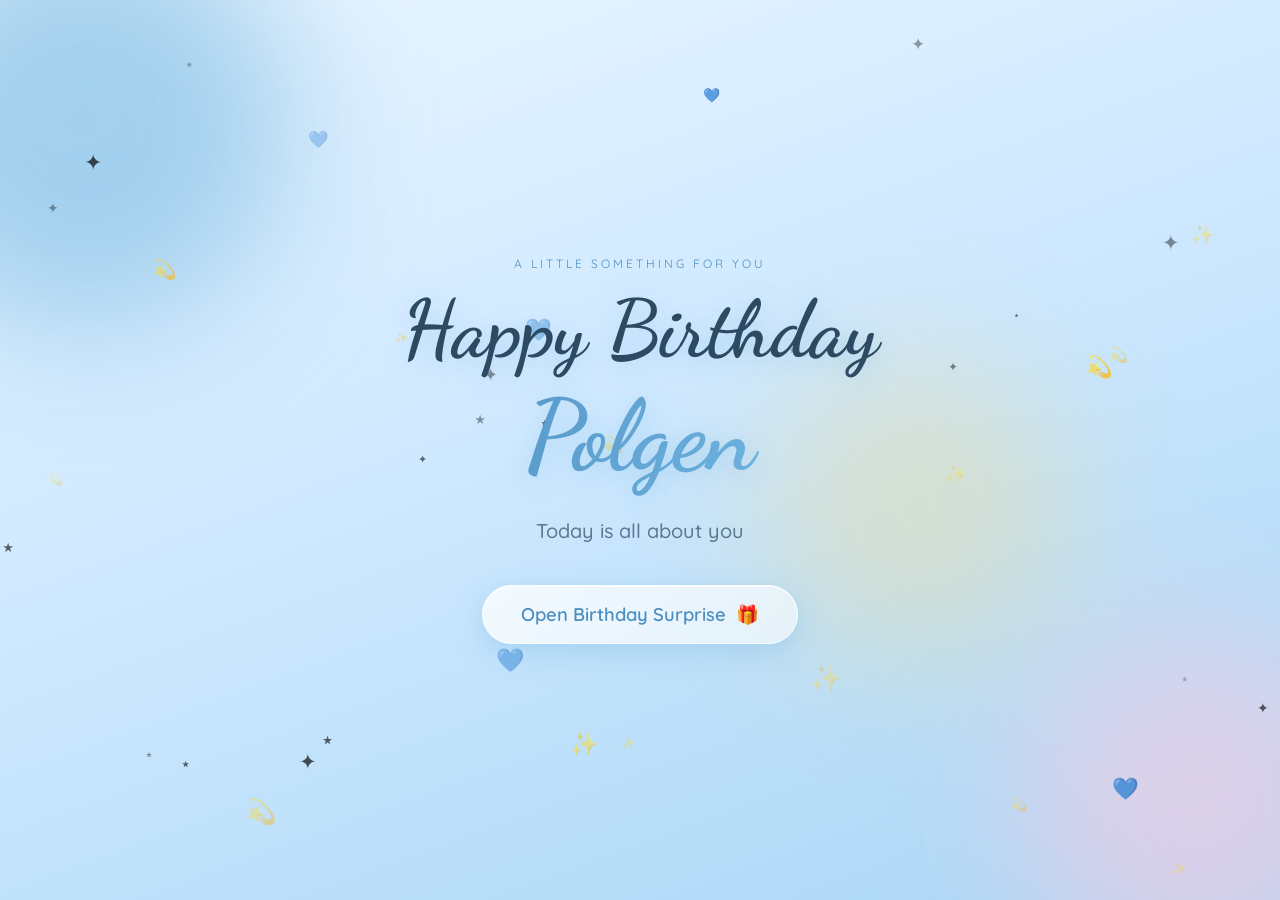
==== index.html @ b4d311df "Add files via upload" ====
<!DOCTYPE html>
<html lang="en">
<head>
<meta charset="UTF-8">
<meta name="viewport" content="width=device-width, initial-scale=1.0">
<title>mdntblue</title>

<link rel="preconnect" href="https://fonts.googleapis.com">
<link rel="preconnect" href="https://fonts.gstatic.com" crossorigin>
<link href="https://fonts.googleapis.com/css2?family=Dancing+Script:wght@500;700&family=Quicksand:wght@400;500;600;700&family=Poppins:wght@300;400;500;600&display=swap" rel="stylesheet">

<link rel="stylesheet" href="style.css">
</head>
<body>

<div class="ambient-bg" id="ambientBg" aria-hidden="true">
  <div class="glow glow-a"></div>
  <div class="glow glow-b"></div>
  <div class="glow glow-c"></div>
</div>
<canvas id="floatCanvas" aria-hidden="true"></canvas>


<section id="page1" class="page page-welcome active">
  <div class="welcome-inner">
    <p class="eyebrow">a little something for you</p>
    <h1 class="title-main">
      <span class="line line-1">Happy Birthday</span>
      <span class="line line-2">Polgen </span>
    </h1>
    
    <p class="subtitle">Today is all about you </p>

    <button id="openSurpriseBtn" class="btn-cute btn-open">
      <span>Open Birthday Surprise</span>
      <span class="gift-icon">🎁</span>
    </button>
  </div>
</section>


<section id="page2" class="page page-menu">
  <header class="menu-header">
    <p class="menu-eyebrow">welcome to your</p>
    <h2 class="menu-title">Birthday Wonderland</h2>
    <p class="menu-subtitle">Pick a little box of magic 💙</p>
  </header>

  <div class="card-grid">
   
    <button class="menu-card" data-target="modalMusic">
      <span class="card-icon">🎵</span>
      <span class="card-label">Music</span>
      <span class="card-sub">a song for you</span>
    </button>

    <button class="menu-card" data-target="sceneAbout">
      <span class="card-icon">🌸</span>
      <span class="card-label">About You</span>
      <span class="card-sub">who you are</span>
    </button>

    <button class="menu-card" data-target="sceneLetter">
      <span class="card-icon">💌</span>
      <span class="card-label">Letter</span>
      <span class="card-sub">just for you</span>
    </button>

    <button class="menu-card" data-target="sceneMemories">
      <span class="card-icon">📸</span>
      <span class="card-label">Memories</span>
      <span class="card-sub">beautiful moments</span>
    </button>
  </div>
</section>


<div id="modalMusic" class="overlay modal-overlay">
  <div class="modal-card music-modal">
    <button class="close-btn" data-close="modalMusic" aria-label="Close">✕</button>
    <h3 class="modal-title">Gold Rush <span class="note">🎵</span></h3>
    <p class="modal-artist">I'm not a fan of taylor swift but this song ngl 10/10</p>

  <div class="video-frame">
  <video id="ytFrame" width="100%" height="100%" controls playsinline data-src="gold-rush.mp4">
    Your browser does not support the video tag.
  </video>
</div>
    </div>

    <div class="equalizer" aria-hidden="true">
      <span></span><span></span><span></span><span></span><span></span>
    </div>
  </div>
  <div class="modal-notes" aria-hidden="true"></div>
</div>

<div id="sceneAbout" class="overlay scene-overlay">
  <button class="close-btn" data-close="sceneAbout" aria-label="Close">✕</button>
  <h3 class="scene-title">About You 🌸</h3>
  <div class="word-field" id="wordField"><!-- words injected by JS --></div>
</div>

<div id="sceneLetter" class="overlay scene-overlay">
  <button class="close-btn" data-close="sceneLetter" aria-label="Close">✕</button>

  <div class="envelope-wrap" id="envelopeWrap">
    <div class="envelope" id="envelope">
      <div class="envelope-back"></div>
      <div class="letter-paper" id="letterPaper">
        <p id="letterText" class="letter-text"></p>
      </div>
      <div class="envelope-front-pocket"></div>
      <div class="envelope-flap" id="envelopeFlap"></div>
      <div class="wax-seal">💙</div>
    </div>
    <p class="envelope-hint" id="envelopeHint">tap the envelope to open</p>
  </div>
</div>

<div id="sceneMemories" class="overlay scene-overlay">
  <button class="close-btn" data-close="sceneMemories" aria-label="Close">✕</button>
  <h3 class="scene-title floaty-caption">Picture of you (don't be mad:)) </h3>

  <div class="carousel" id="carousel">
    <button class="carousel-arrow arrow-left" id="prevSlide" aria-label="Previous photo">‹</button>

    <div class="carousel-track-wrap">
      <div class="carousel-track" id="carouselTrack">
       
      </div>
    </div>

    <button class="carousel-arrow arrow-right" id="nextSlide" aria-label="Next photo">›</button>
  </div>

  <div class="carousel-dots" id="carouselDots"></div>
</div>

<script src="script.js"></script>
</body>
</html>
---- style.css ----
/* =========================================================
   HAPPY BIRTHDAY POLGEN — STYLESHEET
   Palette:
     --sky-1:  #eaf6ff  (lightest background)
     --sky-2:  #cfe9ff  (soft blue)
     --sky-3:  #a9d6f5  (mid blue)
     --sky-4:  #6fb3e0  (accent blue)
     --ink:    #2d4a63  (deep readable blue-grey text)
     --white-glass: rgba(255,255,255,0.55)
     --gold:   #ffd76e  (sparkle accent)
   ========================================================= */

:root{
  --sky-1: #eaf6ff;
  --sky-2: #cfe9ff;
  --sky-3: #a9d6f5;
  --sky-4: #6fb3e0;
  --sky-deep: #4d8fc0;
  --ink: #2d4a63;
  --ink-soft: #5b7891;
  --white-glass: rgba(255,255,255,0.55);
  --white-glass-strong: rgba(255,255,255,0.78);
  --gold: #ffd76e;
  --pink: #ffc9de;

  --font-display: 'Dancing Script', cursive;
  --font-heading: 'Quicksand', sans-serif;
  --font-body: 'Poppins', sans-serif;
}

*{ margin:0; padding:0; box-sizing:border-box; }

html, body{
  height:100%;
  overflow-x:hidden;
}

body{
  font-family: var(--font-body);
  color: var(--ink);
  background: linear-gradient(160deg, var(--sky-1) 0%, var(--sky-2) 45%, var(--sky-3) 100%);
  min-height:100vh;
  position:relative;
}

button{
  font-family: inherit;
  cursor:pointer;
  border:none;
  background:none;
  color:inherit;
}

@media (prefers-reduced-motion: reduce){
  *{ animation-duration: 0.01ms !important; animation-iteration-count: 1 !important; transition-duration: 0.01ms !important; }
}

.ambient-bg{
  position:fixed; inset:0; z-index:0; overflow:hidden; pointer-events:none;
}
.glow{
  position:absolute; border-radius:50%;
  filter: blur(70px);
  opacity:0.55;
  animation: drift 22s ease-in-out infinite alternate;
}
.glow-a{ width:420px; height:420px; background: var(--sky-4); top:-10%; left:-10%; }
.glow-b{ width:360px; height:360px; background: var(--pink); bottom:-10%; right:-8%; animation-duration: 26s; }
.glow-c{ width:300px; height:300px; background: var(--gold); top:40%; left:60%; animation-duration: 30s; opacity:0.3;}

@keyframes drift{
  0%{ transform: translate(0,0) scale(1); }
  100%{ transform: translate(40px,60px) scale(1.15); }
}

#floatCanvas{
  position:fixed; inset:0; width:100%; height:100%; z-index:1; pointer-events:none;
}


.page{
  position:relative;
  z-index:2;
  min-height:100vh;
  width:100%;
  display:flex;
  flex-direction:column;
  align-items:center;
  justify-content:center;
  padding: 6vh 6vw;
  opacity:0;
  visibility:hidden;
  transform: scale(0.96);
  transition: opacity 0.9s ease, transform 0.9s ease, visibility 0.9s;
  position:absolute; inset:0;
}

.page.active{
  opacity:1;
  visibility:visible;
  transform: scale(1);
  position:relative;
}

.page-menu{
  padding-top: 8vh;
}


.welcome-inner{
  text-align:center;
  max-width: 640px;
  animation: floatSoft 6s ease-in-out infinite;
}

@keyframes floatSoft{
  0%,100%{ transform: translateY(0); }
  50%{ transform: translateY(-10px); }
}

.eyebrow{
  font-family: var(--font-heading);
  letter-spacing: 3px;
  text-transform: uppercase;
  font-size: 0.75rem;
  color: var(--sky-deep);
  opacity:0.8;
  margin-bottom: 0.6rem;
  animation: fadeIn 1s ease both;
}

.title-main{
  font-family: var(--font-display);
  line-height: 1.2;
  color: var(--ink);
  text-shadow: 0 4px 24px rgba(111,179,224,0.35);
}

.title-main .line{
  display:block;
  opacity:0;
  animation: revealLine 1s ease forwards;
}

.title-main .line-1{
  font-size: clamp(2.6rem, 9vw, 5rem);
  animation-delay: 0.2s;
}
.title-main .line-2{
  font-size: clamp(3.2rem, 11vw, 6.2rem);
  font-weight:700;
  background: linear-gradient(100deg, var(--sky-deep), var(--sky-4) 40%, #7fc4ee 70%, var(--sky-deep));
  background-size: 200% auto;
  -webkit-background-clip: text;
  background-clip: text;
  color: transparent;
  animation: revealLine 1s ease forwards, shimmerText 5s linear infinite 1.2s;
  animation-delay: 0.5s;
}

@keyframes revealLine{
  from{ opacity:0; transform: translateY(24px); }
  to{ opacity:1; transform: translateY(0); }
}
@keyframes shimmerText{
  to{ background-position: 200% center; }
}

.heart-emoji{
  display:inline-block;
  animation: heartbeat 1.6s ease-in-out infinite;
}
@keyframes heartbeat{
  0%,100%{ transform: scale(1); }
  25%{ transform: scale(1.18); }
  40%{ transform: scale(0.98); }
}

.subtitle{
  font-family: var(--font-heading);
  font-weight:500;
  font-size: clamp(1rem, 2.6vw, 1.25rem);
  color: var(--ink-soft);
  margin: 1.4rem 0 2.6rem;
  opacity:0;
  animation: fadeIn 1s ease forwards;
  animation-delay: 1s;
}

@keyframes fadeIn{
  from{ opacity:0; transform: translateY(10px); }
  to{ opacity:1; transform: translateY(0); }
}

/* Cute button base */
.btn-cute{
  position:relative;
  font-family: var(--font-heading);
  font-weight:600;
  font-size: clamp(1rem, 2.4vw, 1.15rem);
  padding: 1.05rem 2.4rem;
  border-radius: 999px;
  background: linear-gradient(135deg, var(--white-glass-strong), var(--white-glass));
  backdrop-filter: blur(14px);
  -webkit-backdrop-filter: blur(14px);
  border: 1.5px solid rgba(255,255,255,0.8);
  box-shadow: 0 8px 28px rgba(111,179,224,0.35), inset 0 1px 0 rgba(255,255,255,0.6);
  color: var(--sky-deep);
  display:inline-flex;
  align-items:center;
  gap: 0.6rem;
  transition: transform 0.35s cubic-bezier(.34,1.56,.64,1), box-shadow 0.35s ease;
  opacity:0;
  animation: fadeIn 1s ease forwards;
  animation-delay: 1.4s;
}
.btn-cute:hover{
  transform: translateY(-4px) scale(1.04);
  box-shadow: 0 14px 36px rgba(111,179,224,0.45), inset 0 1px 0 rgba(255,255,255,0.7);
}
.btn-cute:active{ transform: translateY(-1px) scale(0.99); }

.gift-icon{
  display:inline-block;
  animation: wiggle 2.4s ease-in-out infinite;
}
@keyframes wiggle{
  0%,100%{ transform: rotate(0deg); }
  10%{ transform: rotate(-12deg); }
  20%{ transform: rotate(10deg); }
  30%{ transform: rotate(-6deg); }
  40%{ transform: rotate(0deg); }
}

/* Page transition burst */
.page-welcome.leaving{
  animation: burstOut 0.9s ease forwards;
}
@keyframes burstOut{
  to{ opacity:0; transform: scale(1.3); filter: blur(10px); }
}

.menu-header{
  text-align:center;
  margin-bottom: 3rem;
}
.menu-eyebrow{
  font-family: var(--font-heading);
  letter-spacing:3px;
  text-transform:uppercase;
  font-size:0.75rem;
  color: var(--sky-deep);
  opacity:0.8;
}
.menu-title{
  font-family: var(--font-display);
  font-size: clamp(2.4rem, 6vw, 3.6rem);
  color: var(--ink);
  margin: 0.2rem 0 0.5rem;
}
.menu-subtitle{
  font-family: var(--font-heading);
  color: var(--ink-soft);
  font-size: 1rem;
}

.card-grid{
  display:grid;
  grid-template-columns: repeat(2, minmax(160px, 240px));
  gap: 1.8rem;
  max-width: 640px;
  width:100%;
}

.menu-card{
  position:relative;
  display:flex;
  flex-direction:column;
  align-items:center;
  justify-content:center;
  gap: 0.5rem;
  padding: 2.2rem 1rem;
  border-radius: 28px;
  background: linear-gradient(150deg, var(--white-glass-strong), var(--white-glass));
  backdrop-filter: blur(16px);
  -webkit-backdrop-filter: blur(16px);
  border: 1.5px solid rgba(255,255,255,0.75);
  box-shadow: 0 10px 30px rgba(111,179,224,0.28), inset 0 1px 0 rgba(255,255,255,0.6);
  transition: transform 0.4s cubic-bezier(.34,1.56,.64,1), box-shadow 0.4s ease;
  animation: cardFloat 5s ease-in-out infinite;
}
.menu-card:nth-child(1){ animation-delay: 0s; }
.menu-card:nth-child(2){ animation-delay: 0.5s; }
.menu-card:nth-child(3){ animation-delay: 1s; }
.menu-card:nth-child(4){ animation-delay: 1.5s; }

@keyframes cardFloat{
  0%,100%{ transform: translateY(0); }
  50%{ transform: translateY(-8px); }
}

.menu-card:hover{
  transform: translateY(-10px) scale(1.05);
  box-shadow: 0 20px 40px rgba(111,179,224,0.4), inset 0 1px 0 rgba(255,255,255,0.7);
}

.card-icon{
  font-size: 2.4rem;
  filter: drop-shadow(0 4px 8px rgba(111,179,224,0.4));
}
.card-label{
  font-family: var(--font-heading);
  font-weight:700;
  font-size: 1.1rem;
  color: var(--ink);
}
.card-sub{
  font-size: 0.75rem;
  color: var(--ink-soft);
  opacity:0.85;
}

.overlay{
  position:fixed; inset:0; z-index:50;
  display:flex; align-items:center; justify-content:center;
  flex-direction:column;
  opacity:0; visibility:hidden;
  transition: opacity 0.5s ease, visibility 0.5s;
  padding: 5vh 5vw;
}
.overlay.open{
  opacity:1; visibility:visible;
}
.overlay::before{
  content:'';
  position:absolute; inset:0;
  background: linear-gradient(160deg, rgba(234,246,255,0.92), rgba(169,214,245,0.92));
  backdrop-filter: blur(6px);
  z-index:-1;
}

.close-btn{
  position:absolute;
  top: 1.6rem; right: 1.6rem;
  width: 42px; height:42px;
  border-radius:50%;
  background: var(--white-glass-strong);
  backdrop-filter: blur(10px);
  border: 1px solid rgba(255,255,255,0.8);
  font-size:1.1rem;
  color: var(--ink);
  display:flex; align-items:center; justify-content:center;
  box-shadow: 0 6px 18px rgba(111,179,224,0.3);
  transition: transform 0.3s ease;
  z-index:5;
}
.close-btn:hover{ transform: rotate(90deg) scale(1.08); }

.scene-title{
  font-family: var(--font-display);
  font-size: clamp(2rem, 5vw, 3rem);
  color: var(--ink);
  margin-bottom: 1.5rem;
  text-align:center;
}

.music-modal{
  position:relative;
  background: linear-gradient(150deg, var(--white-glass-strong), var(--white-glass));
  backdrop-filter: blur(20px);
  -webkit-backdrop-filter: blur(20px);
  border: 1.5px solid rgba(255,255,255,0.8);
  border-radius: 28px;
  padding: 2.2rem;
  max-width: 480px;
  width:100%;
  box-shadow: 0 24px 60px rgba(111,179,224,0.4);
  text-align:center;
  transform: scale(0.85);
  transition: transform 0.5s cubic-bezier(.34,1.56,.64,1);
}
.overlay.open .music-modal{ transform: scale(1); }

.modal-title{
  font-family: var(--font-heading);
  font-weight:700;
  font-size:1.5rem;
  color: var(--ink);
}
.modal-title .note{ display:inline-block; animation: wiggle 2s ease-in-out infinite; }
.modal-artist{
  color: var(--ink-soft);
  font-size:0.9rem;
  margin-bottom:1.2rem;
}

.video-frame{
  position:relative;
  width:100%;
  aspect-ratio: 16/9;
  border-radius:18px;
  overflow:hidden;
  box-shadow: 0 10px 26px rgba(111,179,224,0.35);
  background: var(--sky-2);
}
.video-frame iframe{
  position:absolute; inset:0; width:100%; height:100%; border:0;
}

.equalizer{
  display:flex;
  align-items:flex-end;
  justify-content:center;
  gap: 6px;
  height: 34px;
  margin-top: 1.4rem;
}
.equalizer span{
  width:6px;
  border-radius:4px;
  background: linear-gradient(to top, var(--sky-deep), var(--gold));
  animation: eq 1.1s ease-in-out infinite;
}
.equalizer span:nth-child(1){ height:40%; animation-delay:0s; }
.equalizer span:nth-child(2){ height:70%; animation-delay:0.15s; }
.equalizer span:nth-child(3){ height:100%; animation-delay:0.3s; }
.equalizer span:nth-child(4){ height:55%; animation-delay:0.45s; }
.equalizer span:nth-child(5){ height:85%; animation-delay:0.6s; }

@keyframes eq{
  0%,100%{ transform: scaleY(0.4); }
  50%{ transform: scaleY(1); }
}

.modal-notes{
  position:absolute; inset:0; z-index:-1; pointer-events:none; overflow:hidden;
}
.floating-note{
  position:absolute;
  bottom:-10%;
  font-size: 1.4rem;
  color: var(--sky-deep);
  opacity:0.6;
  animation: noteRise 6s linear infinite;
}
@keyframes noteRise{
  0%{ transform: translateY(0) rotate(0deg); opacity:0; }
  10%{ opacity:0.7; }
  90%{ opacity:0.5; }
  100%{ transform: translateY(-110vh) rotate(30deg); opacity:0; }
}

.word-field{
  position:relative;
  width:100%;
  max-width: 900px;
  height: min(70vh, 620px);
  overflow:hidden;
  border-radius: 28px;
}

.floating-word{
  position:absolute;
  font-family: var(--font-heading);
  font-weight:600;
  color: var(--sky-deep);
  white-space:nowrap;
  padding: 0.35rem 0.9rem;
  border-radius: 999px;
  background: rgba(255,255,255,0.4);
  backdrop-filter: blur(6px);
  box-shadow: 0 4px 14px rgba(111,179,224,0.25);
  animation-name: floatWord;
  animation-timing-function: ease-in-out;
  animation-iteration-count: infinite;
  transition: transform 0.3s ease, box-shadow 0.3s ease, background 0.3s ease;
  cursor: default;
}
.floating-word:hover{
  transform: scale(1.15);
  background: rgba(255,255,255,0.75);
  box-shadow: 0 8px 22px rgba(111,179,224,0.4);
  color: var(--ink);
  z-index:2;
}

@keyframes floatWord{
  0%{ transform: translate(0,0) rotate(var(--r0,0deg)); }
  25%{ transform: translate(var(--x1,10px), var(--y1,-14px)) rotate(var(--r1,4deg)); }
  50%{ transform: translate(var(--x2,-8px), var(--y2,10px)) rotate(var(--r2,-3deg)); }
  75%{ transform: translate(var(--x3,12px), var(--y3,8px)) rotate(var(--r3,3deg)); }
  100%{ transform: translate(0,0) rotate(var(--r0,0deg)); }
}

.hover-sparkle{
  position:absolute;
  pointer-events:none;
  font-size: 0.9rem;
  color: var(--gold);
  animation: sparklePop 0.7s ease forwards;
}
@keyframes sparklePop{
  0%{ opacity:1; transform: translateY(0) scale(0.4); }
  100%{ opacity:0; transform: translateY(-30px) scale(1.2); }
}

.envelope-wrap{
  display:flex;
  flex-direction:column;
  align-items:center;
  gap: 1.2rem;
}

.envelope{
  position:relative;
  width: min(88vw, 360px);
  height: min(60vw, 240px);
  cursor:pointer;
}

.envelope-back{
  position:absolute; inset:0;
  background: linear-gradient(160deg, #dceeff, #b9dcf5);
  border-radius: 14px;
  box-shadow: 0 18px 40px rgba(111,179,224,0.4);
}

.envelope-front-pocket{
  position:absolute;
  left:0; right:0; bottom:0;
  height: 100%;
  background: linear-gradient(160deg, #eaf6ff, #cfe9ff);
  clip-path: polygon(0 100%, 50% 45%, 100% 100%);
  border-radius: 0 0 14px 14px;
  z-index:3;
}

.envelope-flap{
  position:absolute;
  top:0; left:0; right:0;
  height: 100%;
  background: linear-gradient(200deg, #cfe9ff, #a9d6f5);
  clip-path: polygon(0 0, 100% 0, 50% 55%);
  border-radius: 14px 14px 0 0;
  transform-origin: top center;
  transform: rotateX(0deg);
  transition: transform 0.9s cubic-bezier(.5,-0.2,.5,1.2);
  z-index:4;
}

.wax-seal{
  position:absolute;
  top: 46%; left:50%;
  transform: translate(-50%,-50%);
  width: 46px; height:46px;
  border-radius:50%;
  background: radial-gradient(circle at 35% 30%, #8fc7ee, var(--sky-deep));
  display:flex; align-items:center; justify-content:center;
  font-size:1.1rem;
  box-shadow: 0 6px 14px rgba(45,74,99,0.4);
  z-index:5;
  transition: opacity 0.4s ease, transform 0.4s ease;
}

.letter-paper{
  position:absolute;
  left: 6%;
  bottom: 6%;
  width: 88%;
  height: 20%;
  background: #fffdf8;
  border-radius: 8px 8px 2px 2px;
  box-shadow: 0 -4px 14px rgba(0,0,0,0.08);
  z-index:2;
  overflow:hidden;
  transition: height 1s cubic-bezier(.3,.8,.4,1), bottom 1s cubic-bezier(.3,.8,.4,1), width 0.8s ease, left 0.8s ease, top 0.8s ease, box-shadow 0.6s ease;
  padding: 1.2rem 1.3rem;
}

/* opened state, toggled via JS adding .is-open on #envelope */
.envelope.is-open .envelope-flap{
  transform: rotateX(180deg);
  z-index:1;
}
.envelope.is-open .wax-seal{
  opacity:0;
  transform: translate(-50%,-50%) scale(0.4);
}
.envelope.is-open .letter-paper{
  left: 50%;
  bottom: auto;
  top: 50%;
  width: min(86vw, 480px);
  height: auto;
  min-height: 320px;
  max-height: 70vh;
  overflow-y:auto;
  transform: translate(-50%,-50%);
  border-radius: 14px;
  box-shadow: 0 30px 60px rgba(111,179,224,0.45);
  z-index: 20;
  position:fixed;
}

.letter-text{
  font-family: var(--font-heading);
  font-size: 0.95rem;
  line-height:1.8;
  color: var(--ink);
  white-space: pre-wrap;
}

.envelope-hint{
  font-family: var(--font-heading);
  font-size:0.85rem;
  color: var(--ink-soft);
  opacity:0.8;
  animation: pulseHint 2s ease-in-out infinite;
}
@keyframes pulseHint{
  0%,100%{ opacity:0.5; }
  50%{ opacity:0.95; }
}
.envelope.is-open ~ .envelope-hint,
.envelope-wrap.opened .envelope-hint{ opacity:0; }

.floaty-caption{
  animation: floatSoft 5s ease-in-out infinite;
}

.carousel{
  position:relative;
  display:flex;
  align-items:center;
  justify-content:center;
  gap: 1rem;
  width:100%;
  max-width: 620px;
}

.carousel-track-wrap{
  overflow:hidden;
  width: min(70vw, 320px);
  height: min(70vw, 380px);
  border-radius: 12px;
}

.carousel-track{
  display:flex;
  transition: transform 0.6s cubic-bezier(.3,.9,.4,1);
  height:100%;
}

.polaroid{
  flex: 0 0 100%;
  height:100%;
  display:flex;
  align-items:center;
  justify-content:center;
}

.polaroid-frame{
  background:#fff;
  padding: 14px 14px 44px;
  border-radius: 6px;
  box-shadow: 0 18px 40px rgba(111,179,224,0.4);
  transform: rotate(var(--tilt, -2deg));
  width: min(58vw, 260px);
}

.polaroid-frame img{
  width:100%;
  aspect-ratio: 1/1;
  object-fit:cover;
  border-radius: 2px;
  display:block;
}

.polaroid-caption{
  font-family: var(--font-display);
  font-size: 1.1rem;
  color: var(--ink);
  text-align:center;
  margin-top: 10px;
}

.carousel-arrow{
  width: 46px; height:46px;
  border-radius:50%;
  background: var(--white-glass-strong);
  backdrop-filter: blur(10px);
  border: 1px solid rgba(255,255,255,0.8);
  font-size:1.6rem;
  line-height:1;
  color: var(--sky-deep);
  display:flex; align-items:center; justify-content:center;
  box-shadow: 0 8px 20px rgba(111,179,224,0.3);
  transition: transform 0.3s ease;
  flex-shrink:0;
}
.carousel-arrow:hover{ transform: scale(1.12); }

.carousel-dots{
  display:flex;
  gap: 0.5rem;
  margin-top: 1.4rem;
}
.dot{
  width:9px; height:9px;
  border-radius:50%;
  background: rgba(45,74,99,0.25);
  transition: background 0.3s ease, transform 0.3s ease;
}
.dot.active{
  background: var(--sky-deep);
  transform: scale(1.3);
}

@media (max-width: 560px){
  .card-grid{
    grid-template-columns: repeat(2, minmax(120px, 1fr));
    gap: 1rem;
  }
  .menu-card{ padding: 1.6rem 0.6rem; border-radius:22px; }
  .card-icon{ font-size:2rem; }
  .music-modal{ padding: 1.4rem; }
  .word-field{ height: 60vh; }
}

@media (min-width: 900px){
  .card-grid{
    grid-template-columns: repeat(4, minmax(150px, 200px));
  }
}
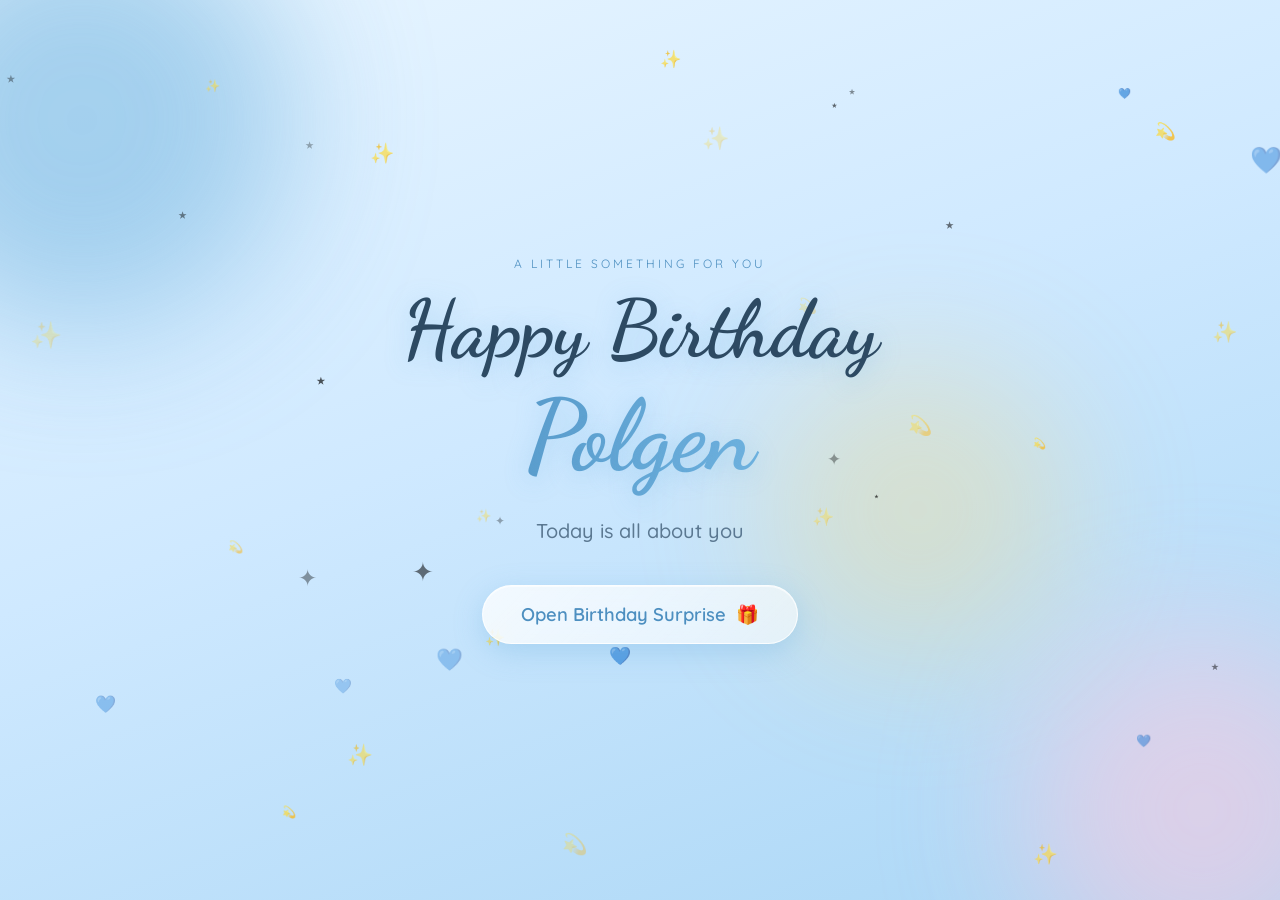
==== commit 47252b7d: "Update index.html" ====
--- a/index.html
+++ b/index.html
@@ -120,7 +120,7 @@
 
 <div id="sceneMemories" class="overlay scene-overlay">
   <button class="close-btn" data-close="sceneMemories" aria-label="Close">✕</button>
-  <h3 class="scene-title floaty-caption">Picture of you (don't be mad:)) </h3>
+  <h3 class="scene-title floaty-caption">Pictures of you (don't be mad:)) </h3>
 
   <div class="carousel" id="carousel">
     <button class="carousel-arrow arrow-left" id="prevSlide" aria-label="Previous photo">‹</button>
--- a/style.css
+++ b/style.css
@@ -628,27 +628,31 @@
   animation: floatSoft 5s ease-in-out infinite;
 }
 
+/* ==================== CAROUSEL LAYOUT ==================== */
 .carousel{
   position:relative;
   display:flex;
   align-items:center;
   justify-content:center;
-  gap: 1rem;
-  width:100%;
-  max-width: 620px;
+  gap: 1.5rem;
+  width: 100%;
+  max-width: 680px;
 }
 
 .carousel-track-wrap{
-  overflow:hidden;
-  width: min(70vw, 320px);
-  height: min(70vw, 380px);
+  overflow: hidden;
+  width: min(72vw, 360px);    /* Expands comfortably on PC, caps nicely */
+  height: min(72vh, 460px);   /* Keeps heights proportional to viewport height */
   border-radius: 12px;
+  display: flex;
+  align-items: center;
 }
 
 .carousel-track{
   display:flex;
   transition: transform 0.6s cubic-bezier(.3,.9,.4,1);
   height:100%;
+  width: 100%;
 }
 
 .polaroid{
@@ -657,15 +661,20 @@
   display:flex;
   align-items:center;
   justify-content:center;
+  padding: 15px; /* Keeps the tilt corners from clipping */
 }
 
 .polaroid-frame{
-  background:#fff;
-  padding: 14px 14px 44px;
-  border-radius: 6px;
+  background: #fff;
+  padding: 16px 16px 48px;
+  border-radius: 8px;
   box-shadow: 0 18px 40px rgba(111,179,224,0.4);
   transform: rotate(var(--tilt, -2deg));
-  width: min(58vw, 260px);
+  width: 100%;
+  height: 100%;
+  display: flex;
+  flex-direction: column;
+  justify-content: space-between;
 }
 
 .polaroid-frame img{
@@ -678,19 +687,19 @@
 
 .polaroid-caption{
   font-family: var(--font-display);
-  font-size: 1.1rem;
+  font-size: clamp(1rem, 2vw, 1.3rem);
   color: var(--ink);
   text-align:center;
-  margin-top: 10px;
+  margin-top: 12px;
 }
 
 .carousel-arrow{
-  width: 46px; height:46px;
+  width: 48px; height:48px;
   border-radius:50%;
   background: var(--white-glass-strong);
   backdrop-filter: blur(10px);
   border: 1px solid rgba(255,255,255,0.8);
-  font-size:1.6rem;
+  font-size:1.8rem;
   line-height:1;
   color: var(--sky-deep);
   display:flex; align-items:center; justify-content:center;
@@ -716,6 +725,7 @@
   transform: scale(1.3);
 }
 
+/* ==================== RESPONSIVE QUERIES ==================== */
 @media (max-width: 560px){
   .card-grid{
     grid-template-columns: repeat(2, minmax(120px, 1fr));
@@ -725,10 +735,26 @@
   .card-icon{ font-size:2rem; }
   .music-modal{ padding: 1.4rem; }
   .word-field{ height: 60vh; }
+
+  /* Scale down wrapper widths ONLY on CP to ensure no vertical clipping inside Messenger */
+  .carousel {
+    gap: 0.5rem;
+  }
+  .carousel-track-wrap {
+    width: 210px;
+    height: 290px;
+  }
+  .polaroid-frame {
+    padding: 10px 10px 30px;
+  }
+  .polaroid-caption {
+    font-size: 0.95rem;
+    margin-top: 6px;
+  }
 }
 
 @media (min-width: 900px){
   .card-grid{
     grid-template-columns: repeat(4, minmax(150px, 200px));
   }
-}+}
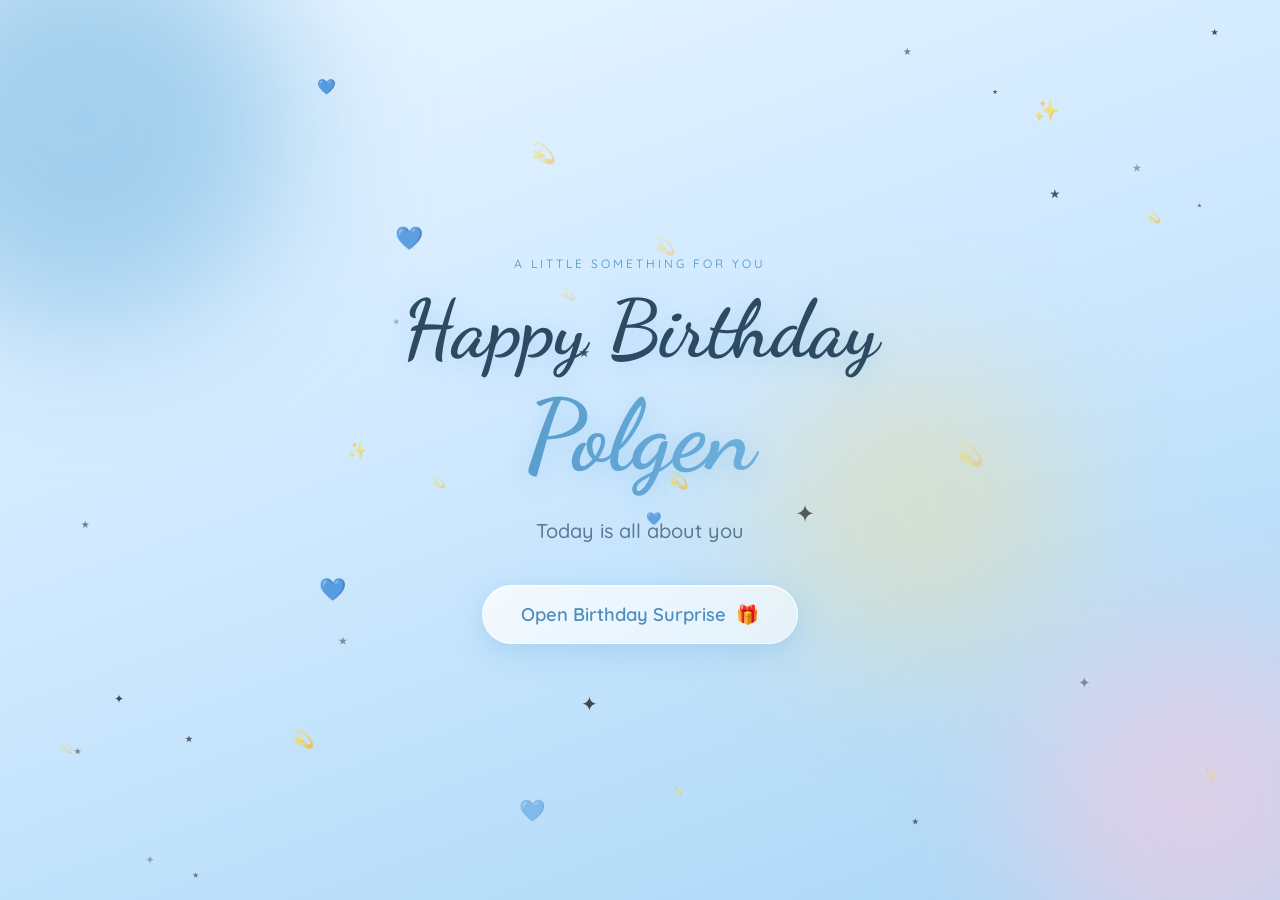
==== commit aa8b27b7: "Update index.html" ====
--- a/index.html
+++ b/index.html
@@ -79,7 +79,7 @@
   <div class="modal-card music-modal">
     <button class="close-btn" data-close="modalMusic" aria-label="Close">✕</button>
     <h3 class="modal-title">Gold Rush <span class="note">🎵</span></h3>
-    <p class="modal-artist">I'm not a fan of taylor swift but this song ngl 10/10</p>
+    <p class="modal-artist">I have no idea what your music taste is, whether it's Taylor Swift, Ariana, or something else...</p>
 
   <div class="video-frame">
   <video id="ytFrame" width="100%" height="100%" controls playsinline data-src="gold-rush.mp4">
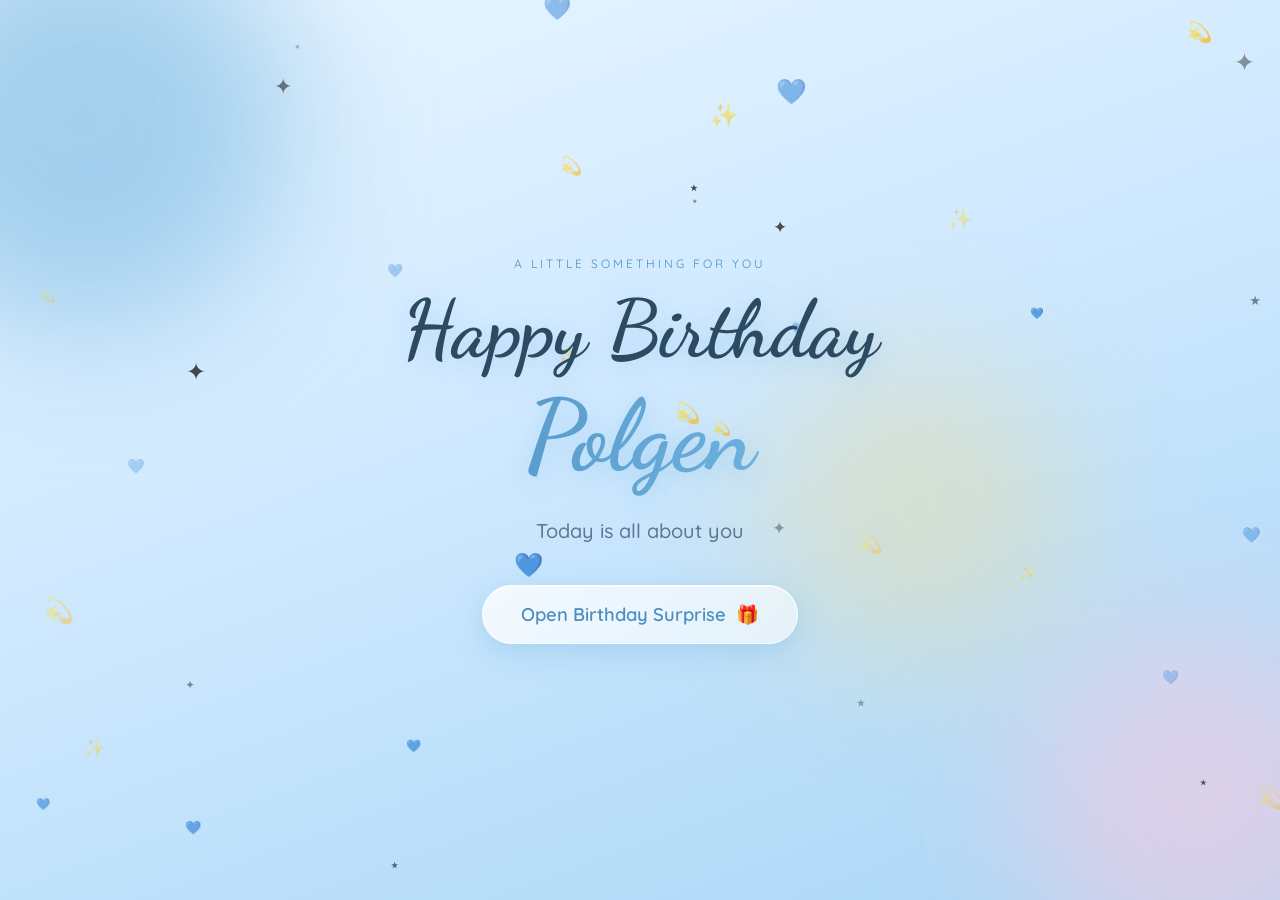
==== commit 60e41d58: "Update index.html" ====
--- a/index.html
+++ b/index.html
@@ -69,7 +69,7 @@
     <button class="menu-card" data-target="sceneMemories">
       <span class="card-icon">📸</span>
       <span class="card-label">Memories</span>
-      <span class="card-sub">beautiful moments</span>
+      <span class="card-sub">photo dump</span>
     </button>
   </div>
 </section>
@@ -79,7 +79,7 @@
   <div class="modal-card music-modal">
     <button class="close-btn" data-close="modalMusic" aria-label="Close">✕</button>
     <h3 class="modal-title">Gold Rush <span class="note">🎵</span></h3>
-    <p class="modal-artist">I have no idea what your music taste is, whether it's Taylor Swift, Ariana, or something else...</p>
+    <p class="modal-artist">I have no idea what your music taste is, whether it's Taylor Swift, Ariana, or something else... ok nato</p>
 
   <div class="video-frame">
   <video id="ytFrame" width="100%" height="100%" controls playsinline data-src="gold-rush.mp4">
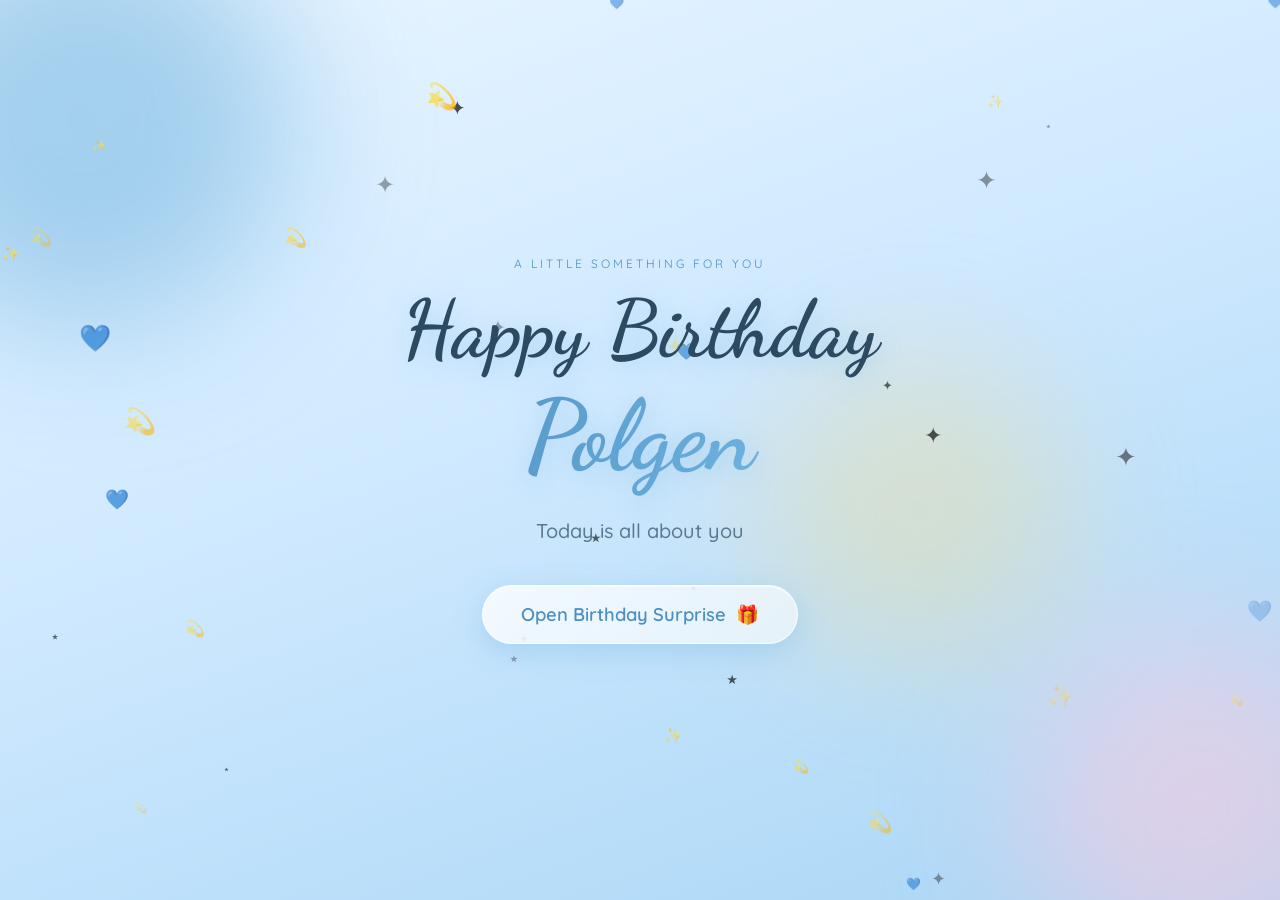
==== commit e68453b2: "Update index.html" ====
--- a/index.html
+++ b/index.html
@@ -79,7 +79,7 @@
   <div class="modal-card music-modal">
     <button class="close-btn" data-close="modalMusic" aria-label="Close">✕</button>
     <h3 class="modal-title">Gold Rush <span class="note">🎵</span></h3>
-    <p class="modal-artist">I have no idea what your music taste is, whether it's Taylor Swift, Ariana, or something else... ok nato</p>
+    <p class="modal-artist">I have no idea what your music taste is, whether it's Taylor Swift, Ariana, or something else...</p>
 
   <div class="video-frame">
   <video id="ytFrame" width="100%" height="100%" controls playsinline data-src="gold-rush.mp4">
